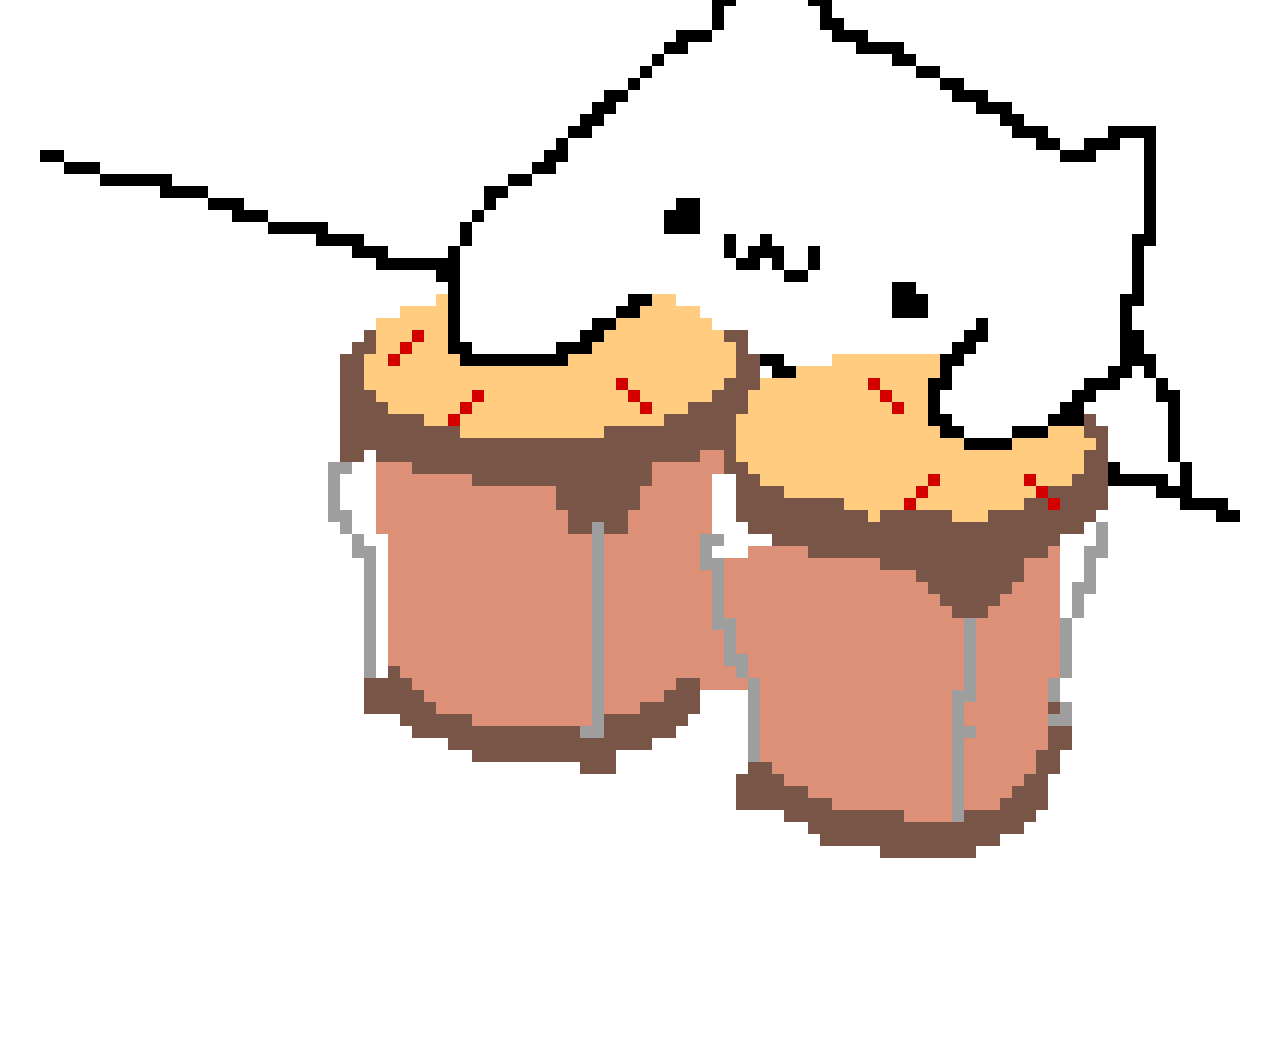
==== upbeat.html @ e8516184 "renamed" ====
<html>
  <head>
    <!--<script src="bg.js"></script>!-->
    <link rel="stylesheet" type="text/css" href="aesthetics.css">
  </head>
  <body>
    <embed src="tune.mp3" autostart="true" loop="true" width="0" height="0">
    <img class="center" src="try.gif" alt="catto" width="1200" height="1200"></img>
  </body>
</html>
---- aesthetics.css ----
.center {
  margin: 0;
  position: absolute;
  top: 50%;
  left: 50%;
  -ms-transform: translate(-50%, -50%);
  transform: translate(-50%, -50%);
}
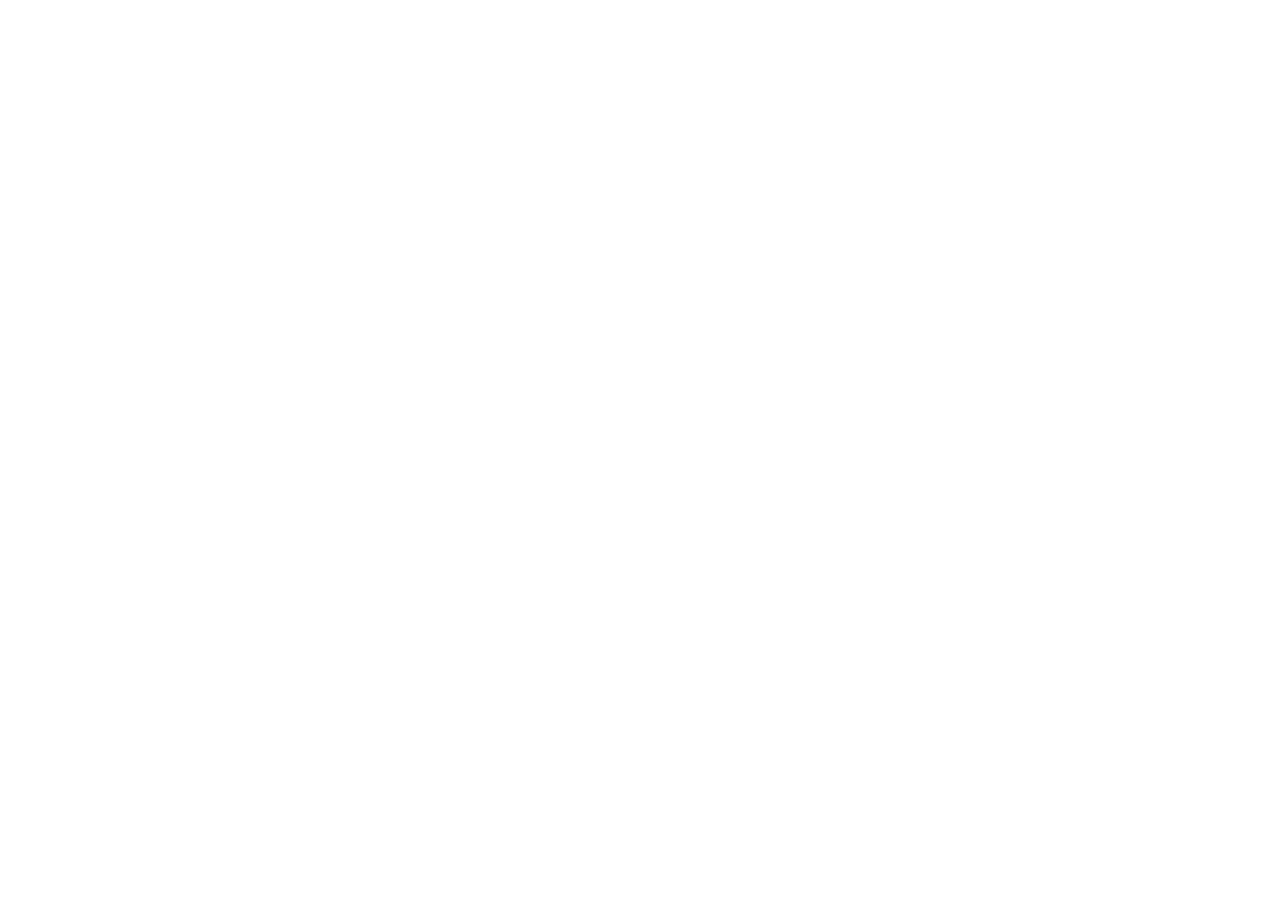
==== commit 57afba0f: "c" ====
--- a/upbeat.html
+++ b/upbeat.html
@@ -4,7 +4,8 @@
     <link rel="stylesheet" type="text/css" href="aesthetics.css">
   </head>
   <body>
-    <embed src="tune.mp3" autostart="true" loop="true" width="0" height="0">
+    <audio src="tune.mp3" style="display:none;" autoplay>
+    <!--<embed src="tune.mp3" autostart="true" loop="true" width="0" height="0">-->
     <img class="center" src="try.gif" alt="catto" width="1200" height="1200"></img>
   </body>
 </html>
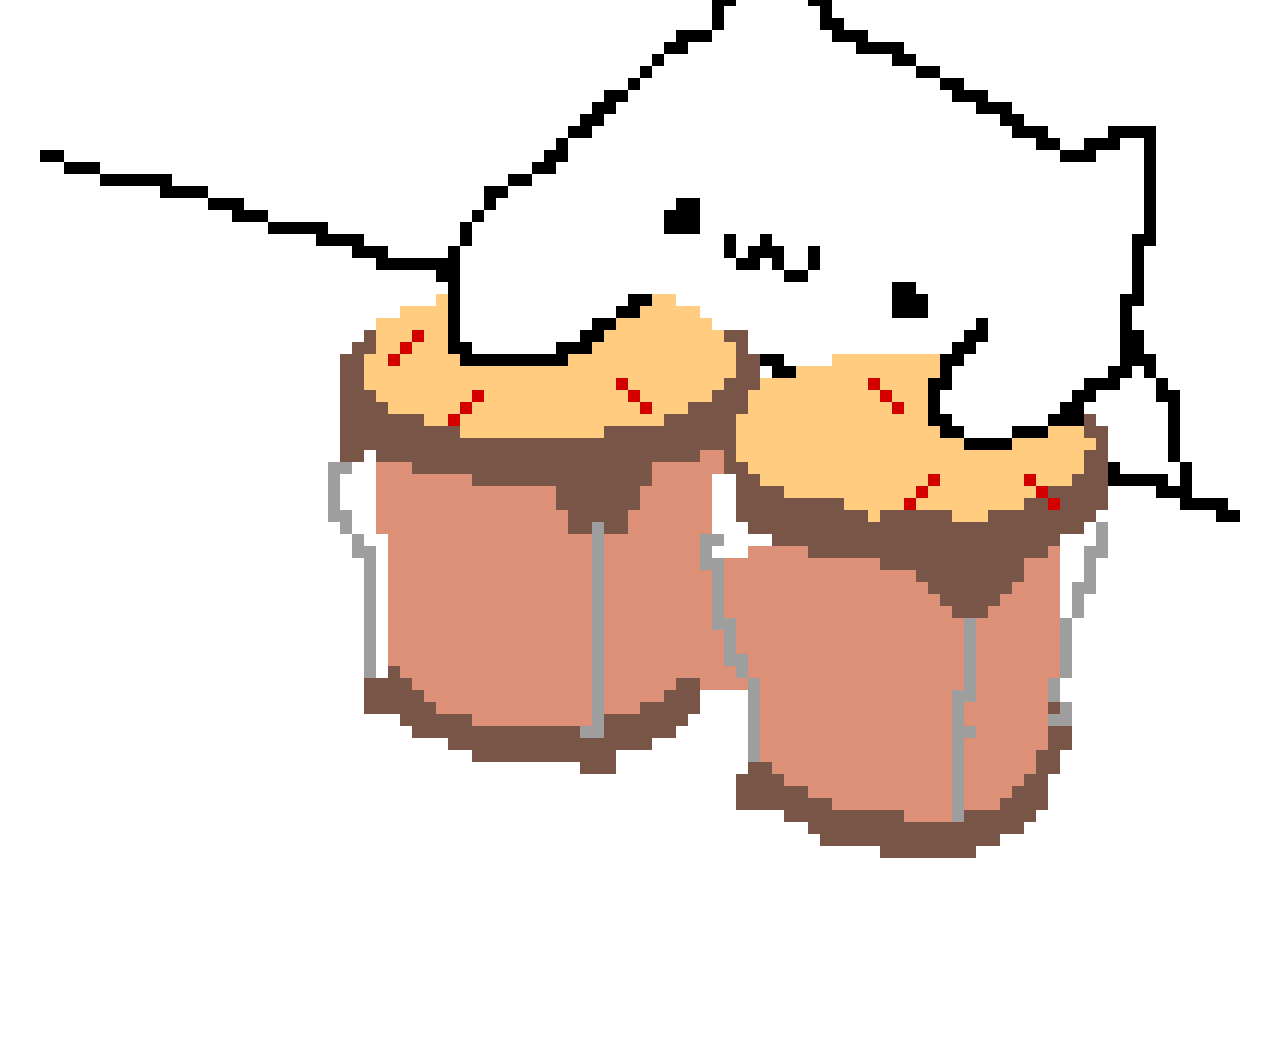
==== commit d9ed7761: "c" ====
--- a/upbeat.html
+++ b/upbeat.html
@@ -4,8 +4,7 @@
     <link rel="stylesheet" type="text/css" href="aesthetics.css">
   </head>
   <body>
-    <audio src="tune.mp3" style="display:none;" autoplay>
-    <!--<embed src="tune.mp3" autostart="true" loop="true" width="0" height="0">-->
+    <embed src="tune.mp3" autostart="true" loop="true" width="0" height="0">
     <img class="center" src="try.gif" alt="catto" width="1200" height="1200"></img>
   </body>
 </html>
